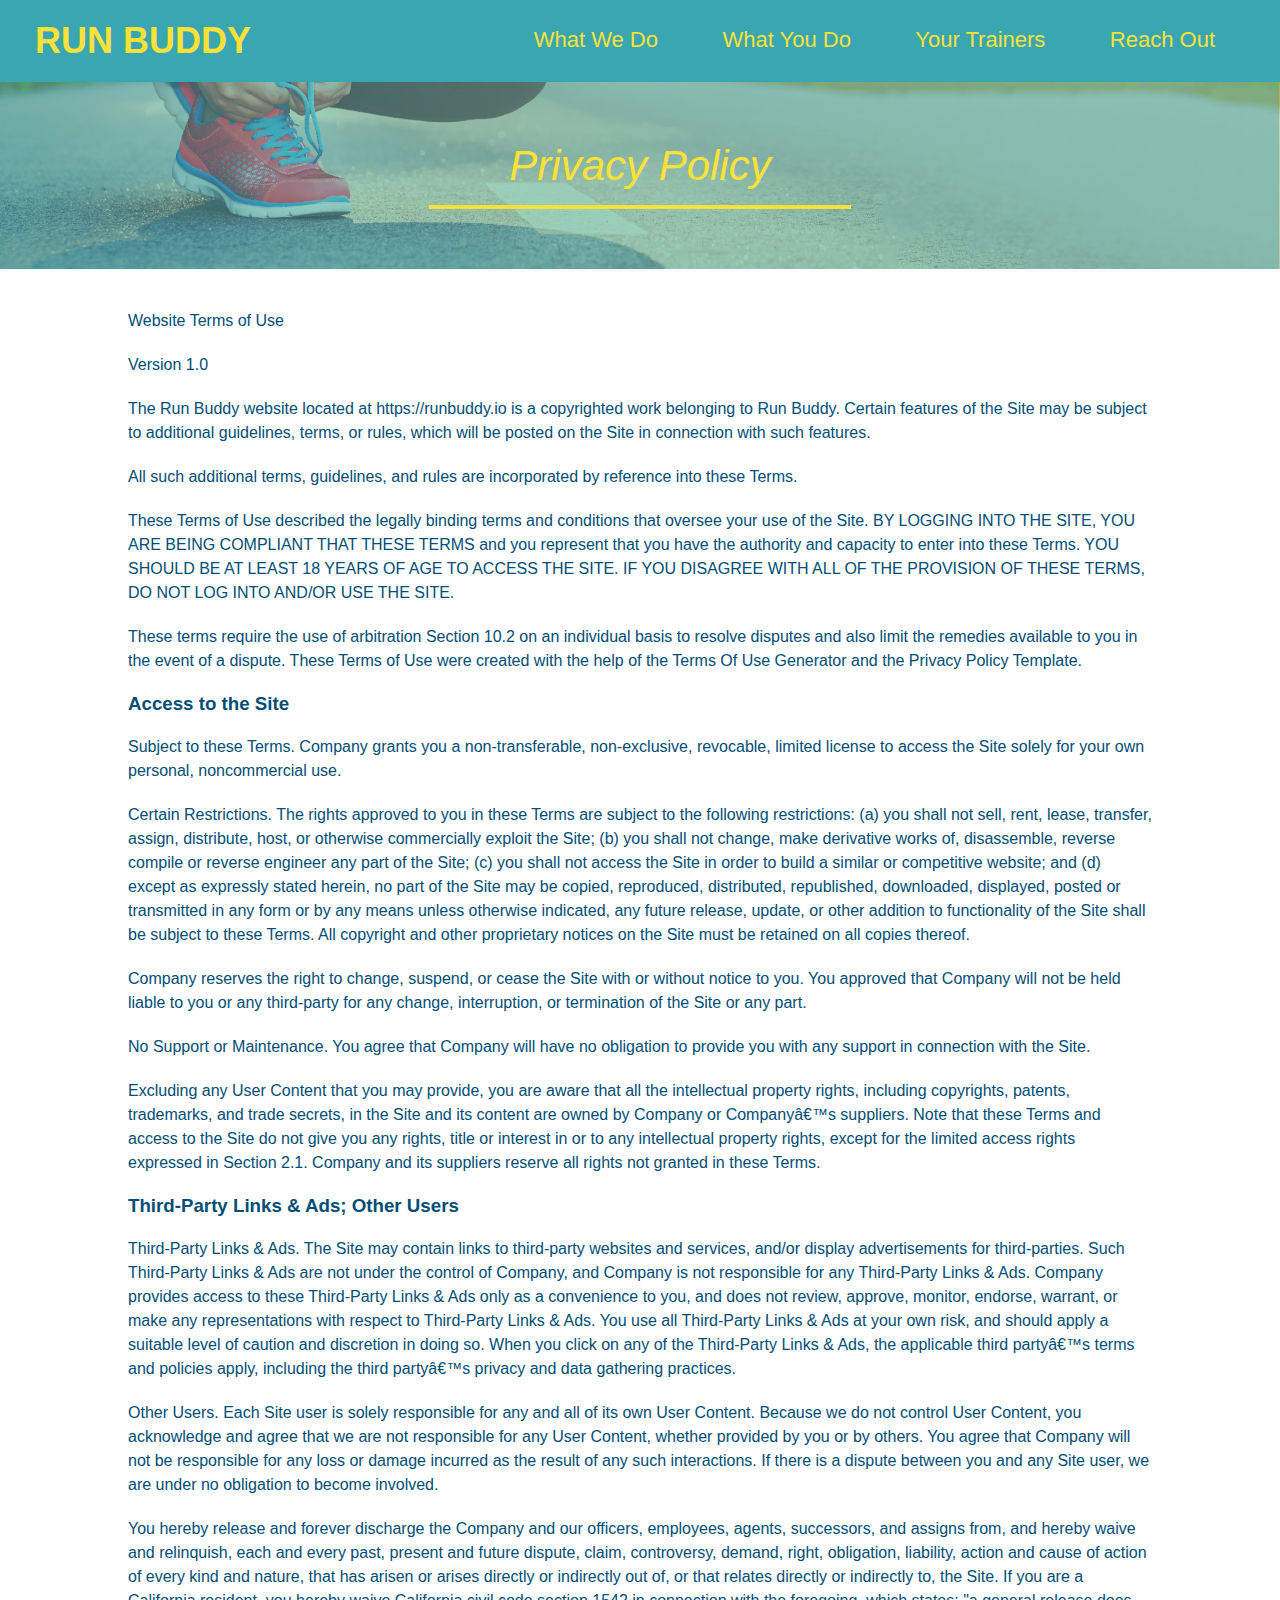
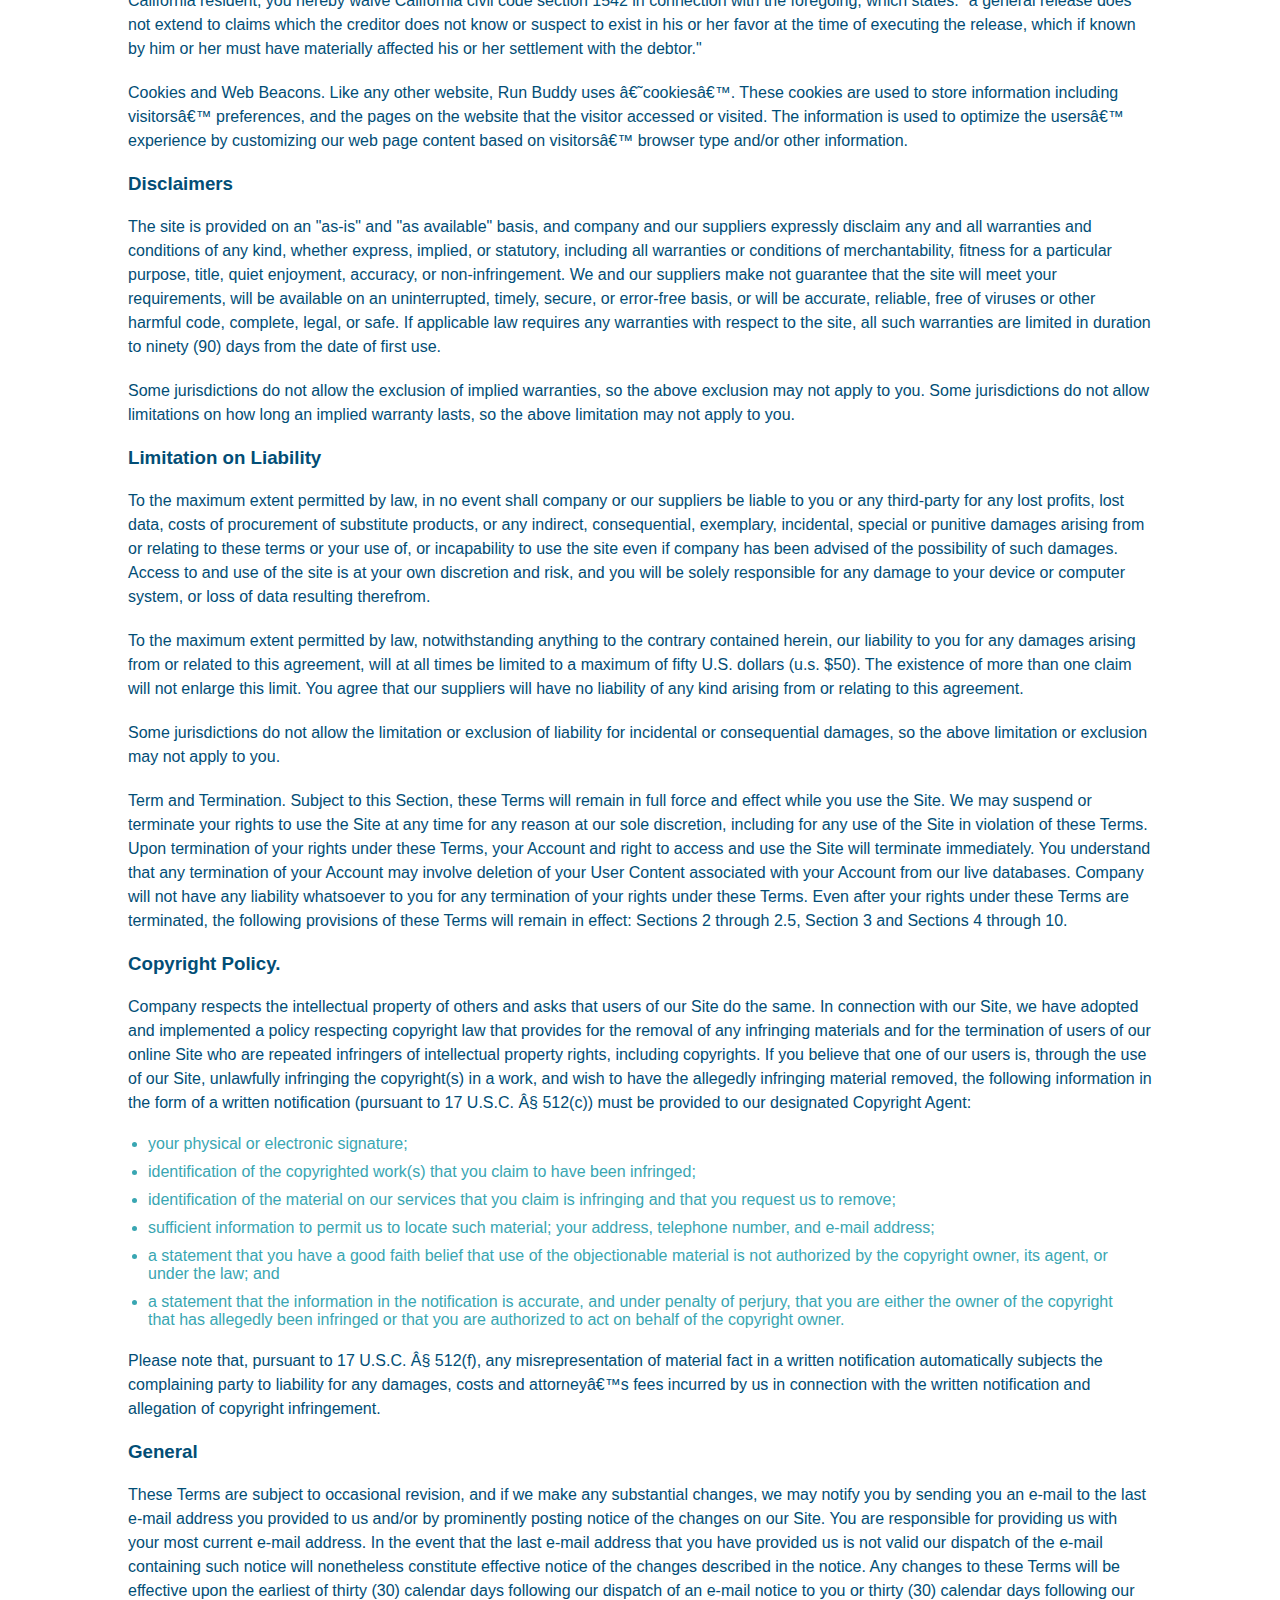
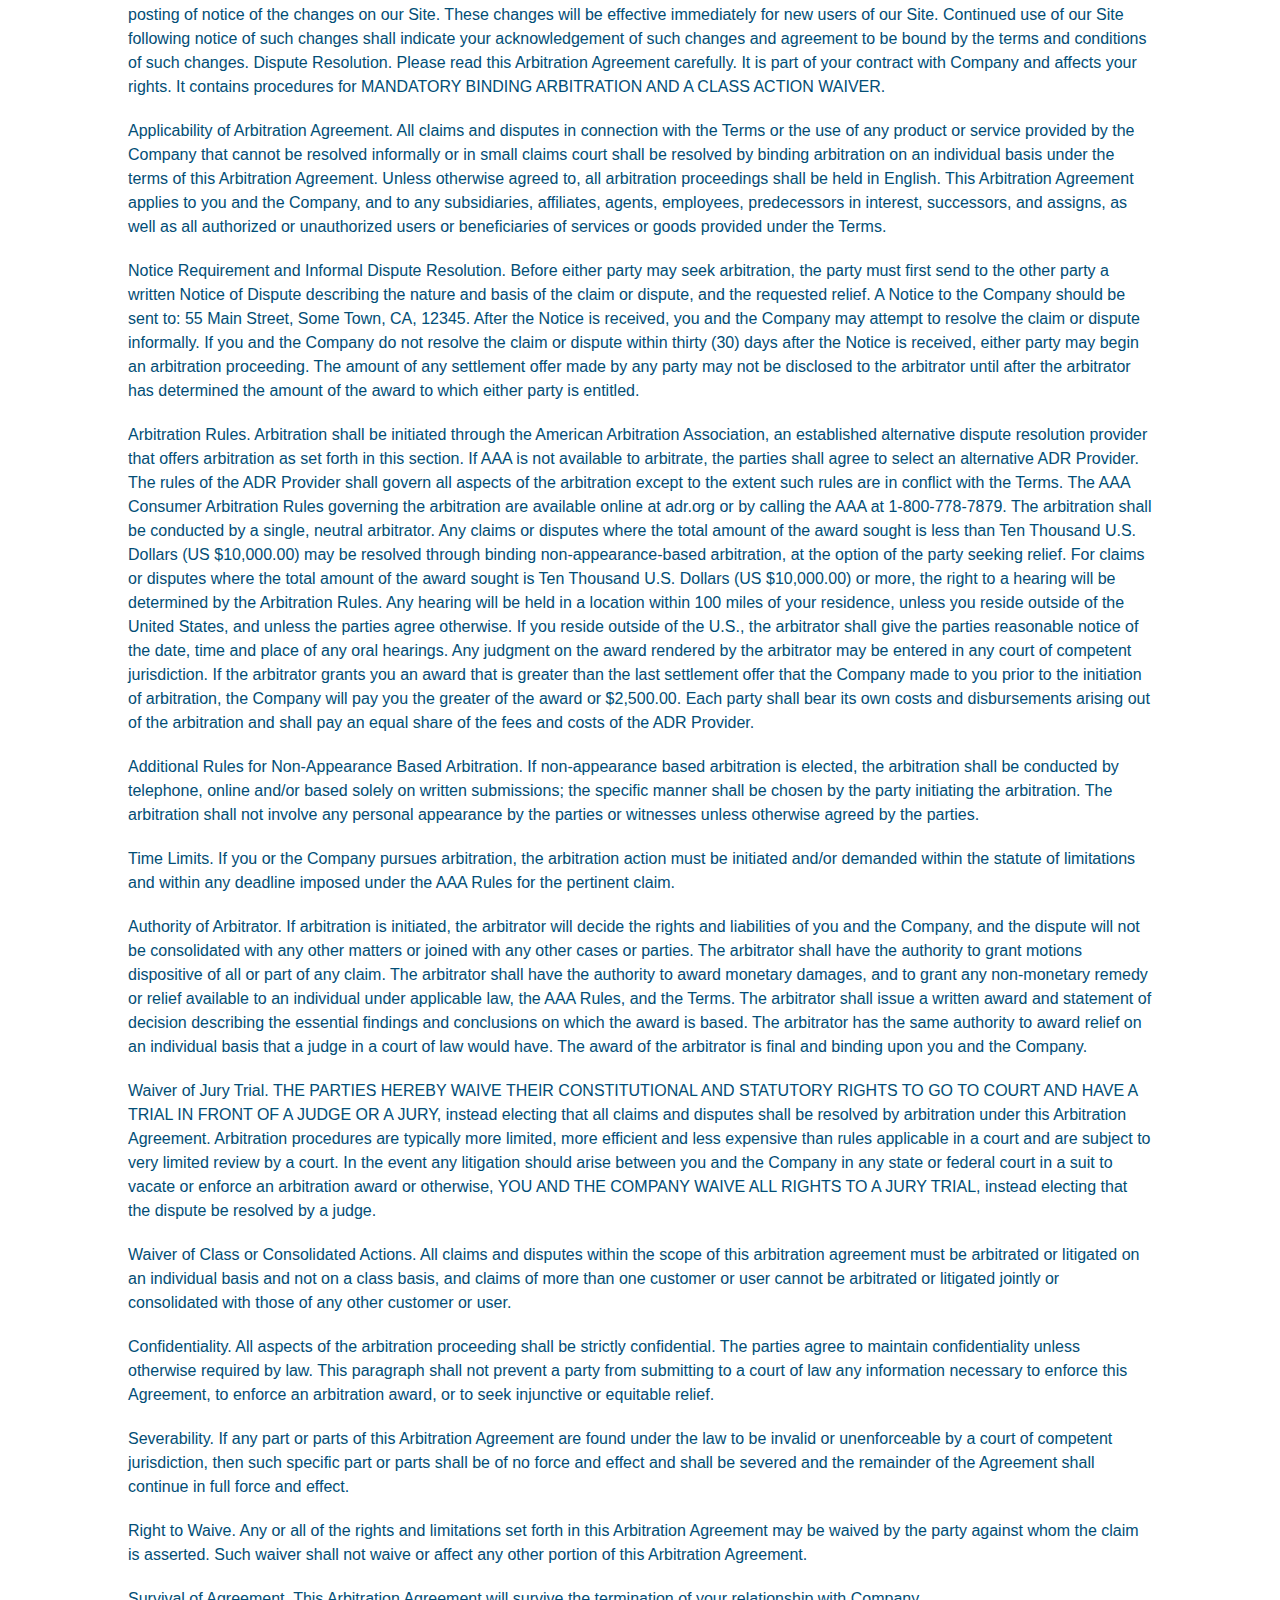
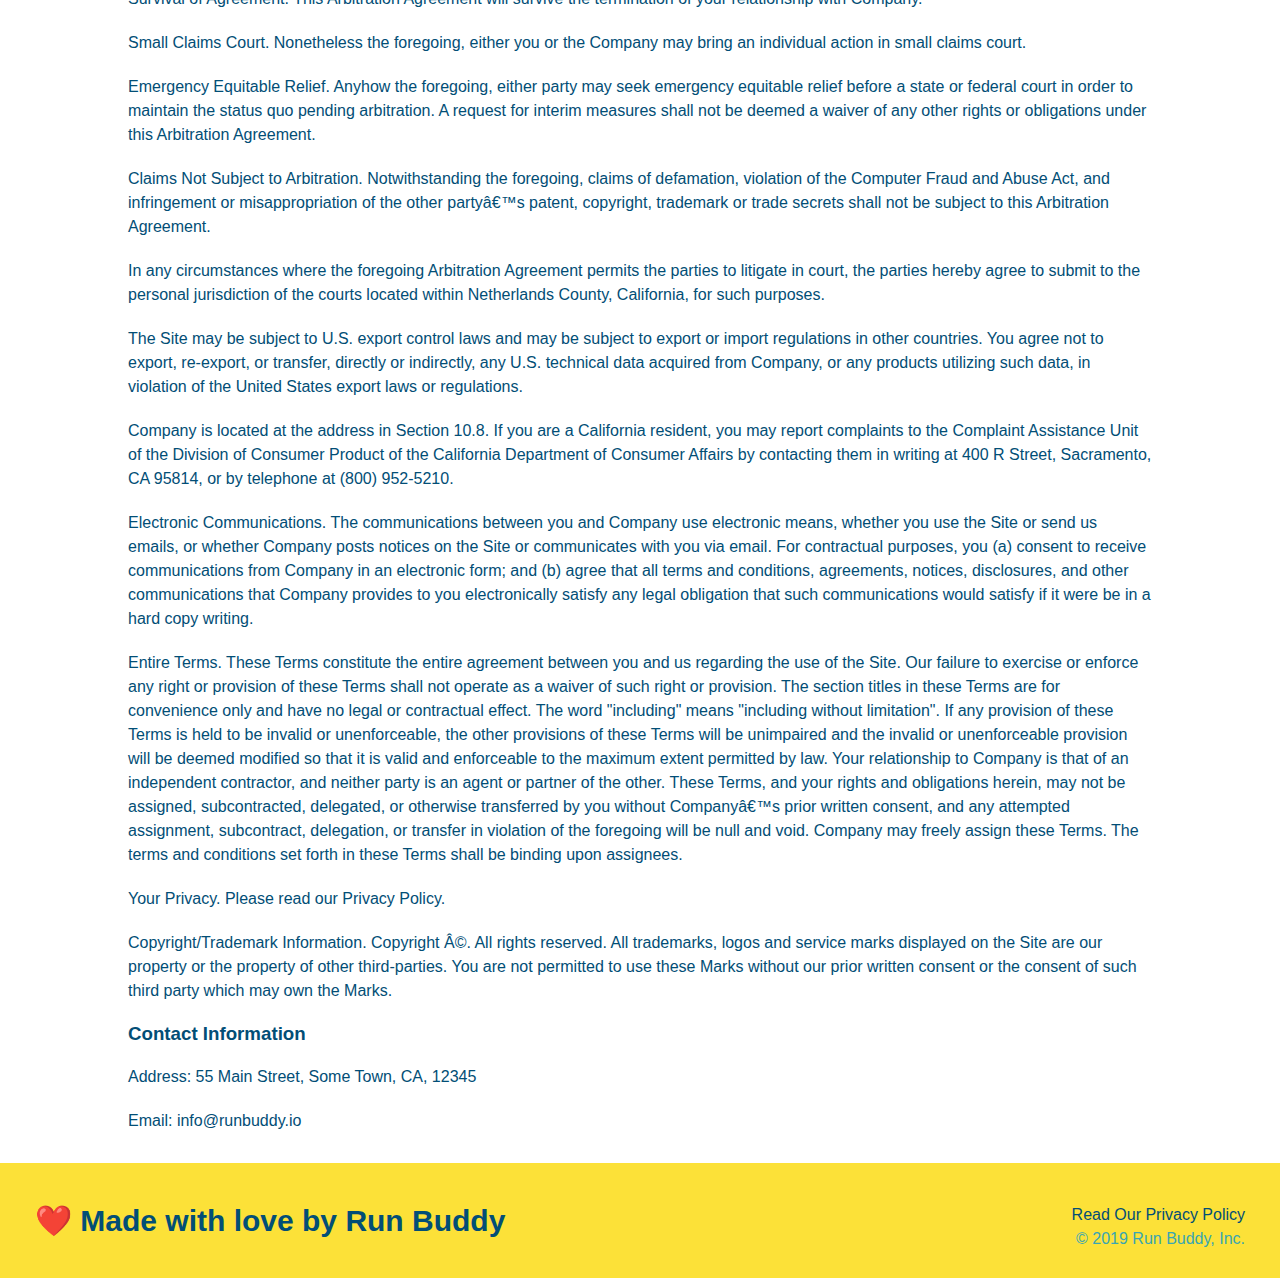
==== privacy-policy.html @ bf694ef9 "privacy polcy and second style sheet" ====
<!DOCTYPE html>
<html lang="en">
    <head>
        <meta charset="UTF-8">
        <title>Privacy Policy - Run Buddy</title>
        <link rel="stylesheet" href="./assets/css/style.css" />
        <link rel="stylesheet" href="./assets/css/secondary-styles.css" />
    </head>

    <header>
        <h1>
            <a href="index.html">RUN BUDDY</a>
        </h1>
        <nav>
            <!-- unordered list element -->
            <ul>
                <!-- list item element-->
                <li>
                    <!-- Anchor element -->
                    <a href="./index.html#what-we-do">What We Do</a>
                </li>
                <li>
                    <a href="./index.html#what-you-do">What You Do</a>
                </li>
                <li>
                    <a href="./index.html#your-trainers">Your Trainers</a>
                </li>
                <li>
                    <a href="./index.html#reach-out">Reach Out</a>
                </li>
            </ul>
        </nav>
    </header>
    
    <section class="hero">
        <h2 class="page-title">
            Privacy Policy
        </h2>
    </section>
    <article class="secondary-content">
        <p>
            Website Terms of Use
          </p>
    
          <p>
            Version 1.0
          </p>
    
          <p>
            The Run Buddy website located at https://runbuddy.io is a copyrighted work belonging to Run Buddy. Certain
            features of the Site may be subject to additional guidelines, terms, or rules, which will be posted on the Site
            in connection with such features.
          </p>
    
          <p>
            All such additional terms, guidelines, and rules are incorporated by reference into these Terms.
          </p>
    
          <p>
            These Terms of Use described the legally binding terms and conditions that oversee your use of the Site. BY
            LOGGING INTO THE SITE, YOU ARE BEING COMPLIANT THAT THESE TERMS and you represent that you have the authority
            and capacity to enter into these Terms. YOU SHOULD BE AT LEAST 18 YEARS OF AGE TO ACCESS THE SITE. IF YOU
            DISAGREE WITH ALL OF THE PROVISION OF THESE TERMS, DO NOT LOG INTO AND/OR USE THE SITE.
          </p>
    
          <p>
            These terms require the use of arbitration Section 10.2 on an individual basis to resolve disputes and also
            limit the remedies available to you in the event of a dispute. These Terms of Use were created with the help of
            the Terms Of Use Generator and the Privacy Policy Template.
          </p>
    
          <h3>
            Access to the Site
          </h3>
    
          <p>
            Subject to these Terms. Company grants you a non-transferable, non-exclusive, revocable, limited license to
            access the Site solely for your own personal, noncommercial use.
          </p>
    
          <p>
            Certain Restrictions. The rights approved to you in these Terms are subject to the following restrictions: (a)
            you shall not sell, rent, lease, transfer, assign, distribute, host, or otherwise commercially exploit the Site;
            (b) you shall not change, make derivative works of, disassemble, reverse compile or reverse engineer any part of
            the Site; (c) you shall not access the Site in order to build a similar or competitive website; and (d) except
            as expressly stated herein, no part of the Site may be copied, reproduced, distributed, republished, downloaded,
            displayed, posted or transmitted in any form or by any means unless otherwise indicated, any future release,
            update, or other addition to functionality of the Site shall be subject to these Terms. All copyright and other
            proprietary notices on the Site must be retained on all copies thereof.
          </p>
    
          <p>
            Company reserves the right to change, suspend, or cease the Site with or without notice to you. You approved
            that Company will not be held liable to you or any third-party for any change, interruption, or termination of
            the Site or any part.
          </p>
    
          <p>
            No Support or Maintenance. You agree that Company will have no obligation to provide you with any support in
            connection with the Site.
          </p>
    
          <p>
            Excluding any User Content that you may provide, you are aware that all the intellectual property rights,
            including copyrights, patents, trademarks, and trade secrets, in the Site and its content are owned by Company
            or Companyâ€™s suppliers. Note that these Terms and access to the Site do not give you any rights, title or
            interest in or to any intellectual property rights, except for the limited access rights expressed in Section
            2.1. Company and its suppliers reserve all rights not granted in these Terms.
          </p>
    
          <h3>
            Third-Party Links & Ads; Other Users
          </h3>
    
          <p>
            Third-Party Links & Ads. The Site may contain links to third-party websites and services, and/or display
            advertisements for third-parties. Such Third-Party Links & Ads are not under the control of Company, and Company
            is not responsible for any Third-Party Links & Ads. Company provides access to these Third-Party Links & Ads
            only as a convenience to you, and does not review, approve, monitor, endorse, warrant, or make any
            representations with respect to Third-Party Links & Ads. You use all Third-Party Links & Ads at your own risk,
            and should apply a suitable level of caution and discretion in doing so. When you click on any of the
            Third-Party Links & Ads, the applicable third partyâ€™s terms and policies apply, including the third partyâ€™s
            privacy and data gathering practices.
          </p>
    
          <p>
            Other Users. Each Site user is solely responsible for any and all of its own User Content. Because we do not
            control User Content, you acknowledge and agree that we are not responsible for any User Content, whether
            provided by you or by others. You agree that Company will not be responsible for any loss or damage incurred as
            the result of any such interactions. If there is a dispute between you and any Site user, we are under no
            obligation to become involved.
          </p>
    
          <p>
            You hereby release and forever discharge the Company and our officers, employees, agents, successors, and
            assigns from, and hereby waive and relinquish, each and every past, present and future dispute, claim,
            controversy, demand, right, obligation, liability, action and cause of action of every kind and nature, that has
            arisen or arises directly or indirectly out of, or that relates directly or indirectly to, the Site. If you are
            a California resident, you hereby waive California civil code section 1542 in connection with the foregoing,
            which states: "a general release does not extend to claims which the creditor does not know or suspect to exist
            in his or her favor at the time of executing the release, which if known by him or her must have materially
            affected his or her settlement with the debtor."
          </p>
    
          <p>
            Cookies and Web Beacons. Like any other website, Run Buddy uses â€˜cookiesâ€™. These cookies are used to store
            information including visitorsâ€™ preferences, and the pages on the website that the visitor accessed or visited.
            The information is used to optimize the usersâ€™ experience by customizing our web page content based on visitorsâ€™
            browser type and/or other information.
          </p>
    
          <h3>
            Disclaimers
          </h3>
    
          <p>
            The site is provided on an "as-is" and "as available" basis, and company and our suppliers expressly disclaim
            any and all warranties and conditions of any kind, whether express, implied, or statutory, including all
            warranties or conditions of merchantability, fitness for a particular purpose, title, quiet enjoyment, accuracy,
            or non-infringement. We and our suppliers make not guarantee that the site will meet your requirements, will be
            available on an uninterrupted, timely, secure, or error-free basis, or will be accurate, reliable, free of
            viruses or other harmful code, complete, legal, or safe. If applicable law requires any warranties with respect
            to the site, all such warranties are limited in duration to ninety (90) days from the date of first use.
          </p>
    
          <p>
            Some jurisdictions do not allow the exclusion of implied warranties, so the above exclusion may not apply to
            you. Some jurisdictions do not allow limitations on how long an implied warranty lasts, so the above limitation
            may not apply to you.
          </p>
    
          <h3>
            Limitation on Liability
          </h3>
    
          <p>
            To the maximum extent permitted by law, in no event shall company or our suppliers be liable to you or any
            third-party for any lost profits, lost data, costs of procurement of substitute products, or any indirect,
            consequential, exemplary, incidental, special or punitive damages arising from or relating to these terms or
            your use of, or incapability to use the site even if company has been advised of the possibility of such
            damages. Access to and use of the site is at your own discretion and risk, and you will be solely responsible
            for any damage to your device or computer system, or loss of data resulting therefrom.
          </p>
    
          <p>
            To the maximum extent permitted by law, notwithstanding anything to the contrary contained herein, our liability
            to you for any damages arising from or related to this agreement, will at all times be limited to a maximum of
            fifty U.S. dollars (u.s. $50). The existence of more than one claim will not enlarge this limit. You agree that
            our suppliers will have no liability of any kind arising from or relating to this agreement.
          </p>
    
          <p>
            Some jurisdictions do not allow the limitation or exclusion of liability for incidental or consequential
            damages, so the above limitation or exclusion may not apply to you.
          </p>
    
          <p>
            Term and Termination. Subject to this Section, these Terms will remain in full force and effect while you use
            the Site. We may suspend or terminate your rights to use the Site at any time for any reason at our sole
            discretion, including for any use of the Site in violation of these Terms. Upon termination of your rights under
            these Terms, your Account and right to access and use the Site will terminate immediately. You understand that
            any termination of your Account may involve deletion of your User Content associated with your Account from our
            live databases. Company will not have any liability whatsoever to you for any termination of your rights under
            these Terms. Even after your rights under these Terms are terminated, the following provisions of these Terms
            will remain in effect: Sections 2 through 2.5, Section 3 and Sections 4 through 10.
          </p>
    
          <h3>
            Copyright Policy.
          </h3>
    
          <p>
            Company respects the intellectual property of others and asks that users of our Site do the same. In connection
            with our Site, we have adopted and implemented a policy respecting copyright law that provides for the removal
            of any infringing materials and for the termination of users of our online Site who are repeated infringers of
            intellectual property rights, including copyrights. If you believe that one of our users is, through the use of
            our Site, unlawfully infringing the copyright(s) in a work, and wish to have the allegedly infringing material
            removed, the following information in the form of a written notification (pursuant to 17 U.S.C. Â§ 512(c)) must
            be provided to our designated Copyright Agent:
          </p>
    
          <ul>
            <li>
              your physical or electronic signature;
            </li>
            <li>
              identification of the copyrighted work(s) that you claim to have been infringed;
            </li>
            <li>
              identification of the material on our services that you claim is infringing and that you request us to remove;
            </li>
            <li>
              sufficient information to permit us to locate such material; your address, telephone number, and e-mail
              address;
            </li>
            <li>
              a statement that you have a good faith belief that use of the objectionable material is not authorized by the
              copyright owner, its agent, or under the law; and
            </li>
            <li>
              a statement that the information in the notification is accurate, and under penalty of perjury, that you are
              either the owner of the copyright that has allegedly been infringed or that you are authorized to act on
              behalf of the copyright owner.
            </li>
          </ul>
    
          <p>
            Please note that, pursuant to 17 U.S.C. Â§ 512(f), any misrepresentation of material fact in a written
            notification automatically subjects the complaining party to liability for any damages, costs and attorneyâ€™s
            fees incurred by us in connection with the written notification and allegation of copyright infringement.
          </p>
    
          <h3>
            General
          </h3>
    
          <p>
            These Terms are subject to occasional revision, and if we make any substantial changes, we may notify you by
            sending you an e-mail to the last e-mail address you provided to us and/or by prominently posting notice of the
            changes on our Site. You are responsible for providing us with your most current e-mail address. In the event
            that the last e-mail address that you have provided us is not valid our dispatch of the e-mail containing such
            notice will nonetheless constitute effective notice of the changes described in the notice. Any changes to these
            Terms will be effective upon the earliest of thirty (30) calendar days following our dispatch of an e-mail
            notice to you or thirty (30) calendar days following our posting of notice of the changes on our Site. These
            changes will be effective immediately for new users of our Site. Continued use of our Site following notice of
            such changes shall indicate your acknowledgement of such changes and agreement to be bound by the terms and
            conditions of such changes. Dispute Resolution. Please read this Arbitration Agreement carefully. It is part of
            your contract with Company and affects your rights. It contains procedures for MANDATORY BINDING ARBITRATION AND
            A CLASS ACTION WAIVER.
          </p>
    
          <p>
            Applicability of Arbitration Agreement. All claims and disputes in connection with the Terms or the use of any
            product or service provided by the Company that cannot be resolved informally or in small claims court shall be
            resolved by binding arbitration on an individual basis under the terms of this Arbitration Agreement. Unless
            otherwise agreed to, all arbitration proceedings shall be held in English. This Arbitration Agreement applies to
            you and the Company, and to any subsidiaries, affiliates, agents, employees, predecessors in interest,
            successors, and assigns, as well as all authorized or unauthorized users or beneficiaries of services or goods
            provided under the Terms.
          </p>
    
          <p>
            Notice Requirement and Informal Dispute Resolution. Before either party may seek arbitration, the party must
            first send to the other party a written Notice of Dispute describing the nature and basis of the claim or
            dispute, and the requested relief. A Notice to the Company should be sent to: 55 Main Street, Some Town, CA,
            12345. After the Notice is received, you and the Company may attempt to resolve the claim or dispute informally.
            If you and the Company do not resolve the claim or dispute within thirty (30) days after the Notice is received,
            either party may begin an arbitration proceeding. The amount of any settlement offer made by any party may not
            be disclosed to the arbitrator until after the arbitrator has determined the amount of the award to which either
            party is entitled.
          </p>
    
          <p>
            Arbitration Rules. Arbitration shall be initiated through the American Arbitration Association, an established
            alternative dispute resolution provider that offers arbitration as set forth in this section. If AAA is not
            available to arbitrate, the parties shall agree to select an alternative ADR Provider. The rules of the ADR
            Provider shall govern all aspects of the arbitration except to the extent such rules are in conflict with the
            Terms. The AAA Consumer Arbitration Rules governing the arbitration are available online at adr.org or by
            calling the AAA at 1-800-778-7879. The arbitration shall be conducted by a single, neutral arbitrator. Any
            claims or disputes where the total amount of the award sought is less than Ten Thousand U.S. Dollars (US
            $10,000.00) may be resolved through binding non-appearance-based arbitration, at the option of the party seeking
            relief. For claims or disputes where the total amount of the award sought is Ten Thousand U.S. Dollars (US
            $10,000.00) or more, the right to a hearing will be determined by the Arbitration Rules. Any hearing will be
            held in a location within 100 miles of your residence, unless you reside outside of the United States, and
            unless the parties agree otherwise. If you reside outside of the U.S., the arbitrator shall give the parties
            reasonable notice of the date, time and place of any oral hearings. Any judgment on the award rendered by the
            arbitrator may be entered in any court of competent jurisdiction. If the arbitrator grants you an award that is
            greater than the last settlement offer that the Company made to you prior to the initiation of arbitration, the
            Company will pay you the greater of the award or $2,500.00. Each party shall bear its own costs and
            disbursements arising out of the arbitration and shall pay an equal share of the fees and costs of the ADR
            Provider.
          </p>
    
          <p>
            Additional Rules for Non-Appearance Based Arbitration. If non-appearance based arbitration is elected, the
            arbitration shall be conducted by telephone, online and/or based solely on written submissions; the specific
            manner shall be chosen by the party initiating the arbitration. The arbitration shall not involve any personal
            appearance by the parties or witnesses unless otherwise agreed by the parties.
          </p>
    
          <p>
            Time Limits. If you or the Company pursues arbitration, the arbitration action must be initiated and/or demanded
            within the statute of limitations and within any deadline imposed under the AAA Rules for the pertinent claim.
          </p>
    
          <p>
            Authority of Arbitrator. If arbitration is initiated, the arbitrator will decide the rights and liabilities of
            you and the Company, and the dispute will not be consolidated with any other matters or joined with any other
            cases or parties. The arbitrator shall have the authority to grant motions dispositive of all or part of any
            claim. The arbitrator shall have the authority to award monetary damages, and to grant any non-monetary remedy
            or relief available to an individual under applicable law, the AAA Rules, and the Terms. The arbitrator shall
            issue a written award and statement of decision describing the essential findings and conclusions on which the
            award is based. The arbitrator has the same authority to award relief on an individual basis that a judge in a
            court of law would have. The award of the arbitrator is final and binding upon you and the Company.
          </p>
    
          <p>
            Waiver of Jury Trial. THE PARTIES HEREBY WAIVE THEIR CONSTITUTIONAL AND STATUTORY RIGHTS TO GO TO COURT AND HAVE
            A TRIAL IN FRONT OF A JUDGE OR A JURY, instead electing that all claims and disputes shall be resolved by
            arbitration under this Arbitration Agreement. Arbitration procedures are typically more limited, more efficient
            and less expensive than rules applicable in a court and are subject to very limited review by a court. In the
            event any litigation should arise between you and the Company in any state or federal court in a suit to vacate
            or enforce an arbitration award or otherwise, YOU AND THE COMPANY WAIVE ALL RIGHTS TO A JURY TRIAL, instead
            electing that the dispute be resolved by a judge.
          </p>
    
          <p>
            Waiver of Class or Consolidated Actions. All claims and disputes within the scope of this arbitration agreement
            must be arbitrated or litigated on an individual basis and not on a class basis, and claims of more than one
            customer or user cannot be arbitrated or litigated jointly or consolidated with those of any other customer or
            user.
          </p>
    
          <p>
            Confidentiality. All aspects of the arbitration proceeding shall be strictly confidential. The parties agree to
            maintain confidentiality unless otherwise required by law. This paragraph shall not prevent a party from
            submitting to a court of law any information necessary to enforce this Agreement, to enforce an arbitration
            award, or to seek injunctive or equitable relief.
          </p>
    
          <p>
            Severability. If any part or parts of this Arbitration Agreement are found under the law to be invalid or
            unenforceable by a court of competent jurisdiction, then such specific part or parts shall be of no force and
            effect and shall be severed and the remainder of the Agreement shall continue in full force and effect.
          </p>
    
          <p>
            Right to Waive. Any or all of the rights and limitations set forth in this Arbitration Agreement may be waived
            by the party against whom the claim is asserted. Such waiver shall not waive or affect any other portion of this
            Arbitration Agreement.
          </p>
    
          <p>
            Survival of Agreement. This Arbitration Agreement will survive the termination of your relationship with
            Company.
          </p>
    
          <p>
            Small Claims Court. Nonetheless the foregoing, either you or the Company may bring an individual action in small
            claims court.
          </p>
    
          <p>
            Emergency Equitable Relief. Anyhow the foregoing, either party may seek emergency equitable relief before a
            state or federal court in order to maintain the status quo pending arbitration. A request for interim measures
            shall not be deemed a waiver of any other rights or obligations under this Arbitration Agreement.
          </p>
    
          <p>
            Claims Not Subject to Arbitration. Notwithstanding the foregoing, claims of defamation, violation of the
            Computer Fraud and Abuse Act, and infringement or misappropriation of the other partyâ€™s patent, copyright,
            trademark or trade secrets shall not be subject to this Arbitration Agreement.
          </p>
    
          <p>
            In any circumstances where the foregoing Arbitration Agreement permits the parties to litigate in court, the
            parties hereby agree to submit to the personal jurisdiction of the courts located within Netherlands County,
            California, for such purposes.
          </p>
    
          <p>
            The Site may be subject to U.S. export control laws and may be subject to export or import regulations in other
            countries. You agree not to export, re-export, or transfer, directly or indirectly, any U.S. technical data
            acquired from Company, or any products utilizing such data, in violation of the United States export laws or
            regulations.
          </p>
    
          <p>
            Company is located at the address in Section 10.8. If you are a California resident, you may report complaints
            to the Complaint Assistance Unit of the Division of Consumer Product of the California Department of Consumer
            Affairs by contacting them in writing at 400 R Street, Sacramento, CA 95814, or by telephone at (800) 952-5210.
          </p>
    
          <p>
            Electronic Communications. The communications between you and Company use electronic means, whether you use the
            Site or send us emails, or whether Company posts notices on the Site or communicates with you via email. For
            contractual purposes, you (a) consent to receive communications from Company in an electronic form; and (b)
            agree that all terms and conditions, agreements, notices, disclosures, and other communications that Company
            provides to you electronically satisfy any legal obligation that such communications would satisfy if it were be
            in a hard copy writing.
          </p>
    
          <p>
            Entire Terms. These Terms constitute the entire agreement between you and us regarding the use of the Site. Our
            failure to exercise or enforce any right or provision of these Terms shall not operate as a waiver of such right
            or provision. The section titles in these Terms are for convenience only and have no legal or contractual
            effect. The word "including" means "including without limitation". If any provision of these Terms is held to be
            invalid or unenforceable, the other provisions of these Terms will be unimpaired and the invalid or
            unenforceable provision will be deemed modified so that it is valid and enforceable to the maximum extent
            permitted by law. Your relationship to Company is that of an independent contractor, and neither party is an
            agent or partner of the other. These Terms, and your rights and obligations herein, may not be assigned,
            subcontracted, delegated, or otherwise transferred by you without Companyâ€™s prior written consent, and any
            attempted assignment, subcontract, delegation, or transfer in violation of the foregoing will be null and void.
            Company may freely assign these Terms. The terms and conditions set forth in these Terms shall be binding upon
            assignees.
          </p>
    
          <p>
            Your Privacy. Please read our Privacy Policy.
          </p>
    
          <p>
            Copyright/Trademark Information. Copyright Â©. All rights reserved. All trademarks, logos and service marks
            displayed on the Site are our property or the property of other third-parties. You are not permitted to use
            these Marks without our prior written consent or the consent of such third party which may own the Marks.
          </p>
    
          <h3>
            Contact Information
          </h3>
    
          <p>
            Address: 55 Main Street, Some Town, CA, 12345
          </p>
    
          <p>
            Email: info@runbuddy.io
          </p>
    
    </article>

    <footer>
        <h2>❤️ Made with love by Run Buddy</h2>
        <div>
            <a>Read Our Privacy Policy</a><br />
            &copy; 2019 Run Buddy, Inc.
        </div>
    </footer>
    <body>
    
    </body>
</html>
---- assets/css/style.css ----
* {
    margin: 0;
    padding: 0;
    box-sizing: border-box;
}

body {
    /* more on this crazy alphanumerical value in a minute! */
    color: #39a6b2;
    font-family: Helvetica, Arial, Helvetica, sans-serif;
}
/* apply styles to the <header> */
header {
    padding: 20px 35px;
    background-color: #39a6b2;
}
header h1 {
    font-weight: bold;
    font-size: 36px;
    color: #fce138;
    margin: 0;
    display: inline;
}

header a {
    text-decoration: none;
    color: #fce138;
}
header nav {
    float: right;
    margin: 7px 0;
}
header nav ul li {
    display: inline;
}
header nav ul li a {
    margin: 0 30px;
    font-weight: lighter;
    font-size: 22px;
}
footer {
    background: #fce138;
    width: 100%;
    padding: 40px 35px;
}
footer h2 {
    display: inline;
    color: #024e76;
    font-size: 30px;
    margin: 0;
}
footer div {
    float: right;
    line-height: 1.5;
    text-align: right;
}
footer a {
    color: #024e76;
}

section {
    padding: 60px;
}
/* Hero Style Start */
.hero {
    background-image: url("../images/hero-bg.jpg");
    height: 600px;
    background-size: cover;
    background-position: center;
    position: relative;
}

.hero-form {
    background-color: #fce138;
    padding: 20px;
    width: 500px;
    color: #024e76;
    border-style: solid;
    border-width: 3px;
    border-color: #024e76;
    position: absolute;
    bottom: 120px;
    right: 140px;
}

.hero-form h3 {
    font-size: 24px;
    margin: 0;
}

.hero-form p {
    margin: 5px 0 15px 0;
}

.form-input {
    border: 1px solid #024e76;
    display: block;
    padding: 7px 15px;
    font-size: 16px;
    color: #024e76;
    width: 100%;
    margin-bottom: 15px;
}

.hero-form label {
    margin: 0 5px;
}

.hero-form button {
    padding: 5px 5px;
    background-color: navy;
    color: yellow;
    border: none;
    font-size: 16px;
}

/* Hero Style End */

.intro {
    text-align: center;
}


.intro p {
    line-height: 1.7;
    color: #39a6b2;
    width: 80%;
    font-size: 20px;
    margin: 0 auto;
}

.steps {
    text-align: center;
    background: #fce138;
}


.section-title {
    font-size: 55px;
    color: #024e76;
    margin-bottom: 35px;
    padding: 0 100px 20px 100px;
    display: inline-block;
    border-bottom: 3px solid;
}

.primary-border {
    border-color: #fce138;
}

.secondary-border {
    border-color: #39a6b2;
}

.steps div {
    margin-bottom: 80px;
}

.steps img {
    width: 15%;
    margin: 10px 0;
}

.steps h3 {
    color: #024e76;
    font-size: 46px;
    margin-top: 10px;
}

.steps p {
    color: #39a6b2;
    font-size: 23px;
}

.trainers {
    text-align: center;
}

.trainer {
    width:900px;
    margin: 0 auto 30px auto;
    background: #024e76;
    color: #fce138;
    overflow: auto;
}

.trainer img {
    width: 35%;
    float: left;
}

.trainer-bio {
    padding: 35px;
    float: left;
    width: 65%;
}

.text-left {
    text-align: left;
}

.text-right {
    text-align: right;
}

.trainer-bio h3 {
    font-size: 32px;
    margin-bottom: 8px;
}

.trainer-bio h4 {
    font-weight: lighter;
    font-size: 26px;
    margin-bottom: 25px;
}

.trainer-bio p {
    font-size: 17px;
    line-height: 1.3;
}

.contact {
    background-color: #024e76;
    text-align: center;
}

.contact h2 {
    color: #fce138;
}

.contact-info iframe {
    width: 400px;
    height: 400px;
}

.contact-info div {
    width: 410px;
    display: inline-block;
    vertical-align: top;
    text-align: left;
    margin: 30px 0 0 60px;
}

.contact-info h3 {
    color: #fce138;
    font-size: 32px;
}

.contact-info p, .contact-info address {
    margin: 20px 0;
    line-height: 1.5;
    color: white;
    font-size: 20px;
    font-style: normal;
}

.contact-info a {
    color: #fce138;
}
---- assets/css/secondary-styles.css ----
.hero {
    background-position: bottom;
    height: auto;
    text-align: center;
    margin-bottom: 40px;
}

.page-title {
    color: #fce138;
    display: inline-block;
    border-bottom: 4px solid;
    border-bottom-color: #fce138;
    padding: 0 80px 15px 80px;
    font-weight: normal;
    font-size: 42px;
    font-style: italic;
}

.secondary-content {
    width: 80%;
    margin: 0 auto 30px auto;
    color: #024e76;
}

.secondary-content h3 {
    font-style: 35px;
    margin: 20px 0 20px 0;
}

.secondary-content p {
    font-size: 16px;
    line-height: 1.5;
    margin: 20px 0 20px 0;
}

.secondary-content ul {
    margin: 15px 20px 15px 20px;
}

.secondary-content li {
    color: #39a6b2;
    margin: 10px 0 10px 0;
}
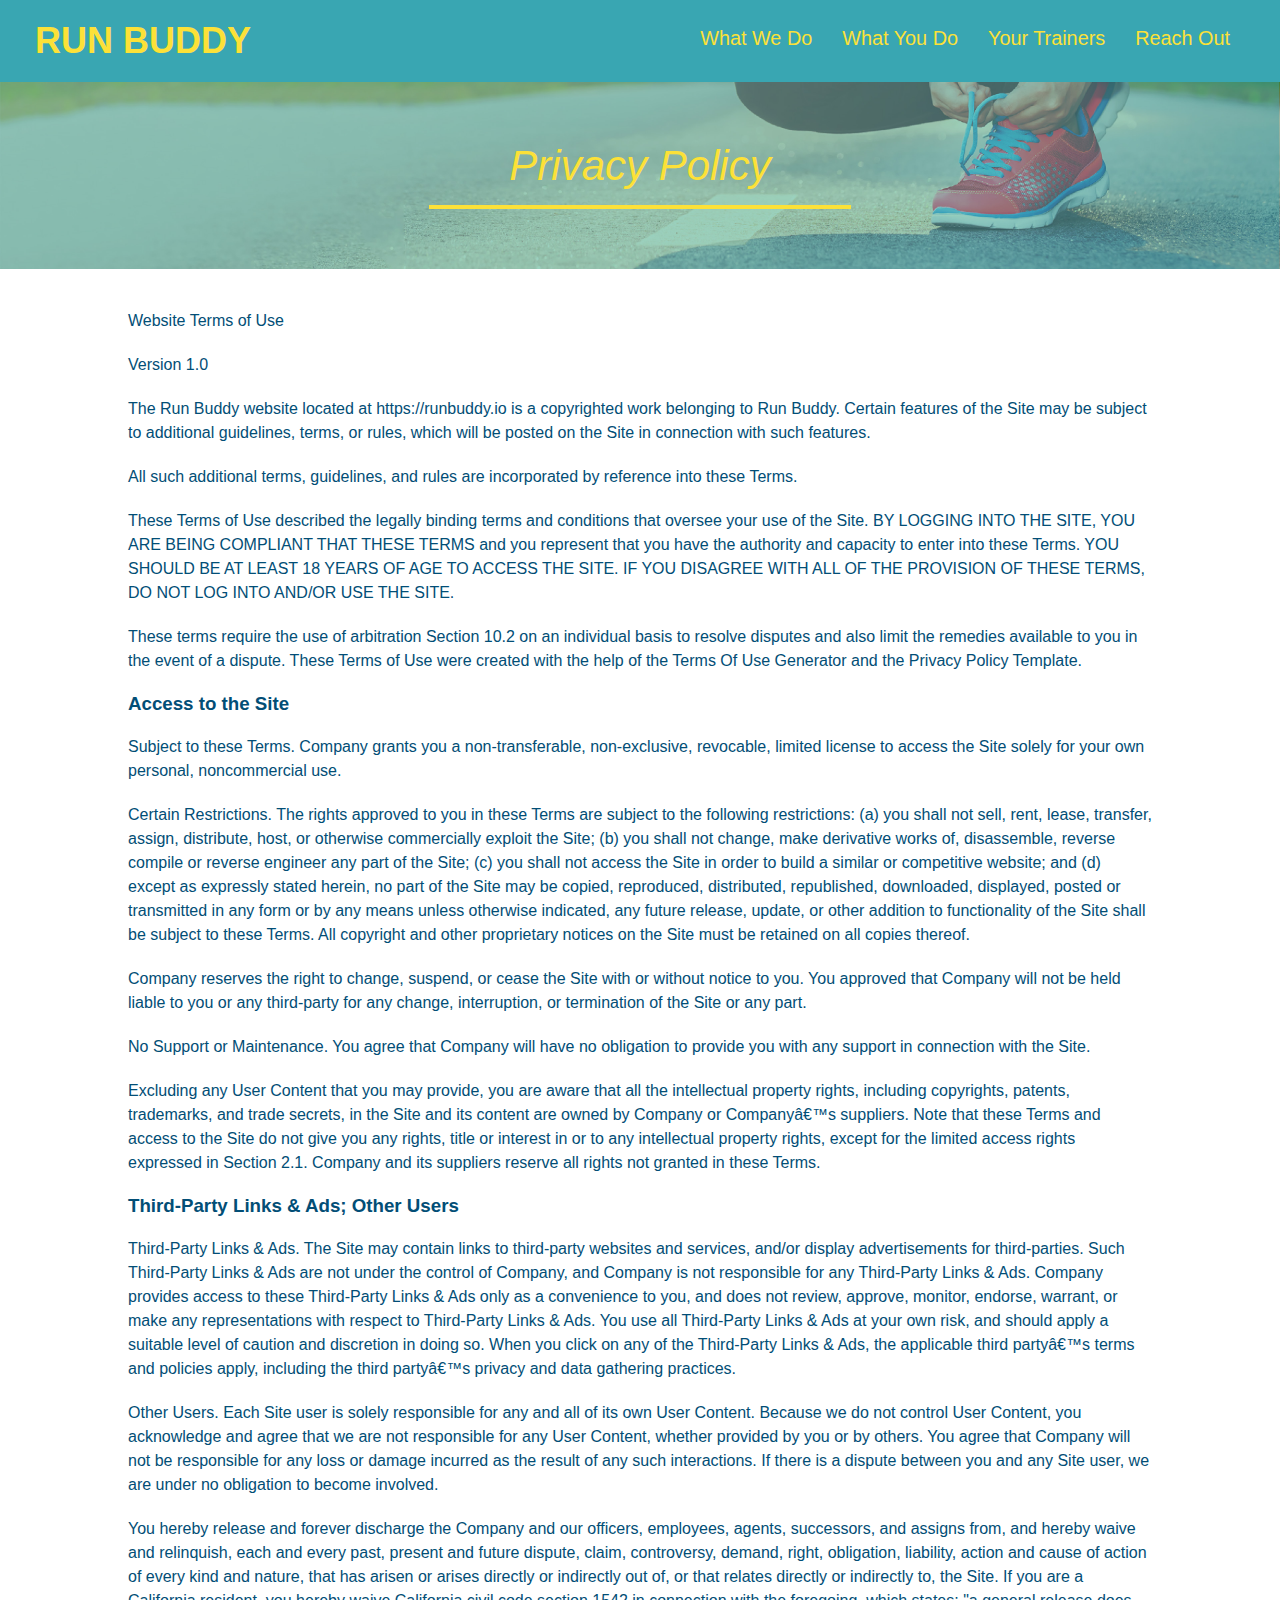
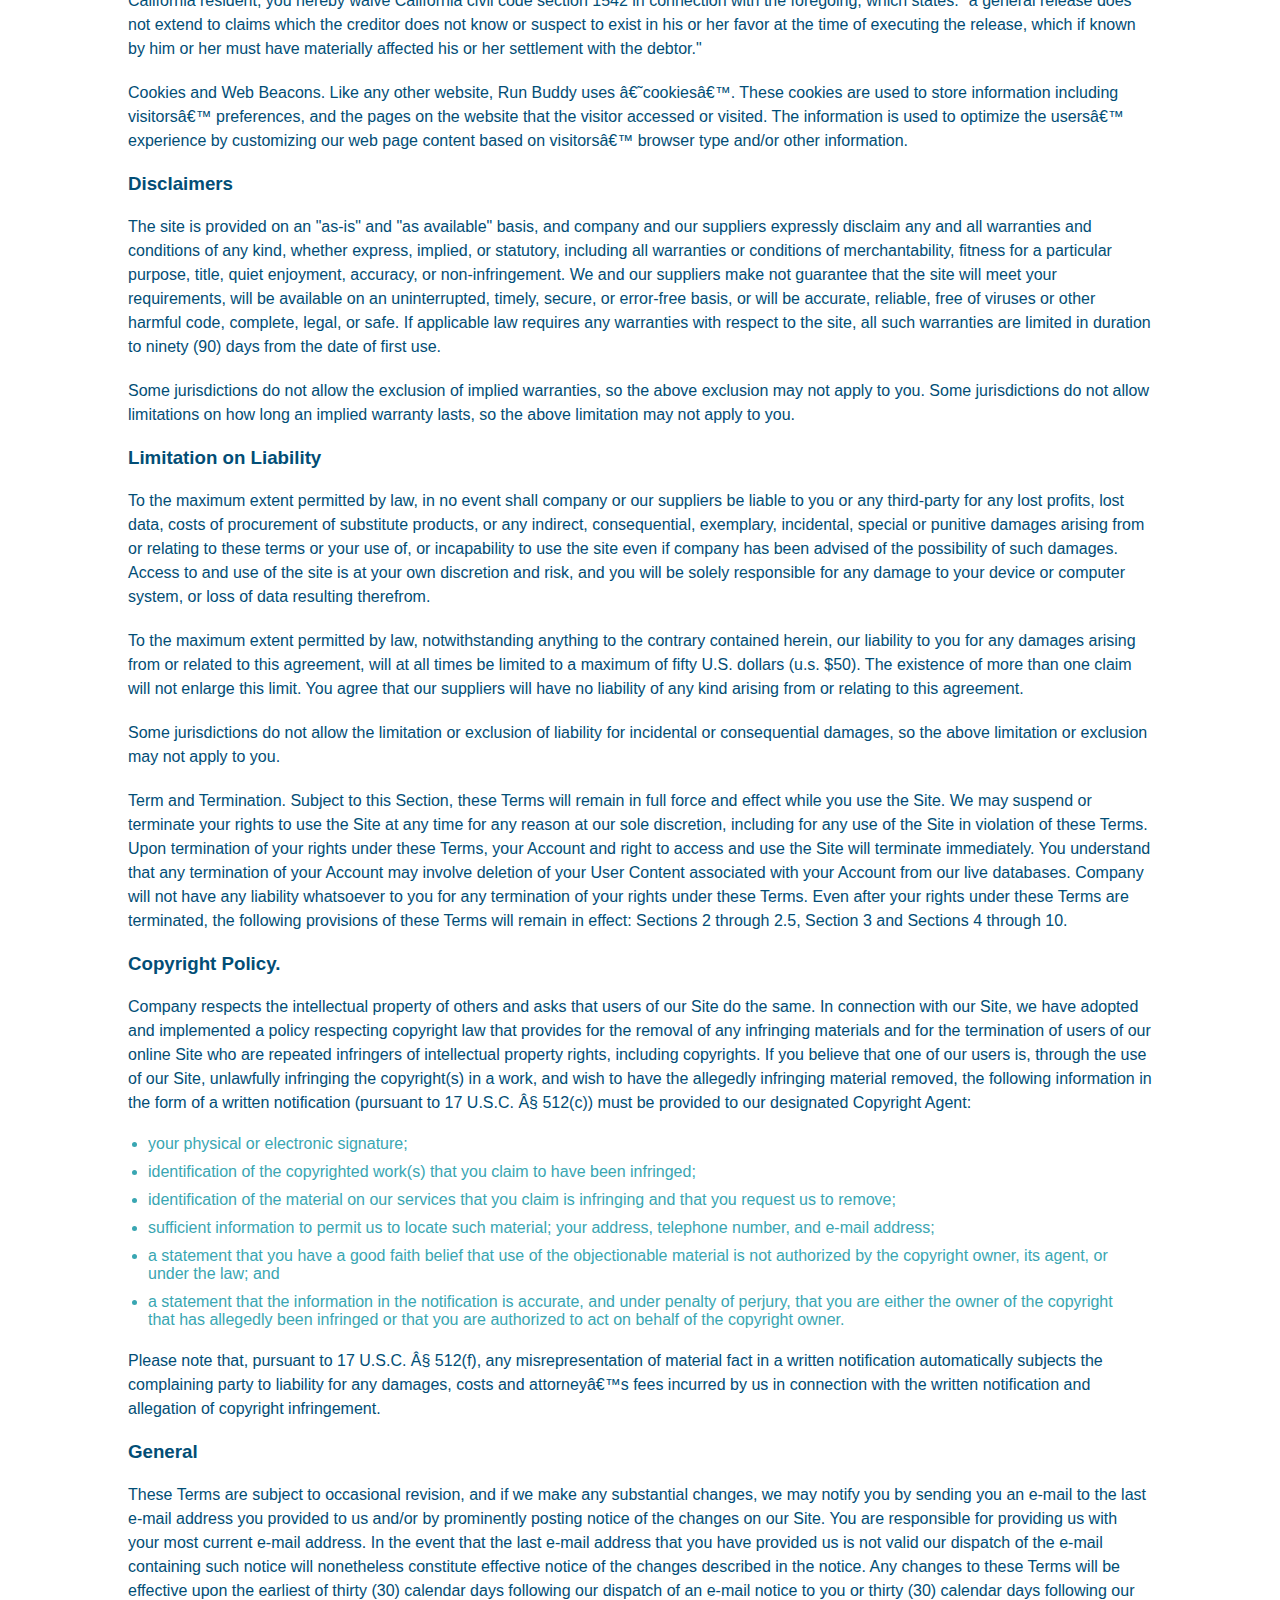
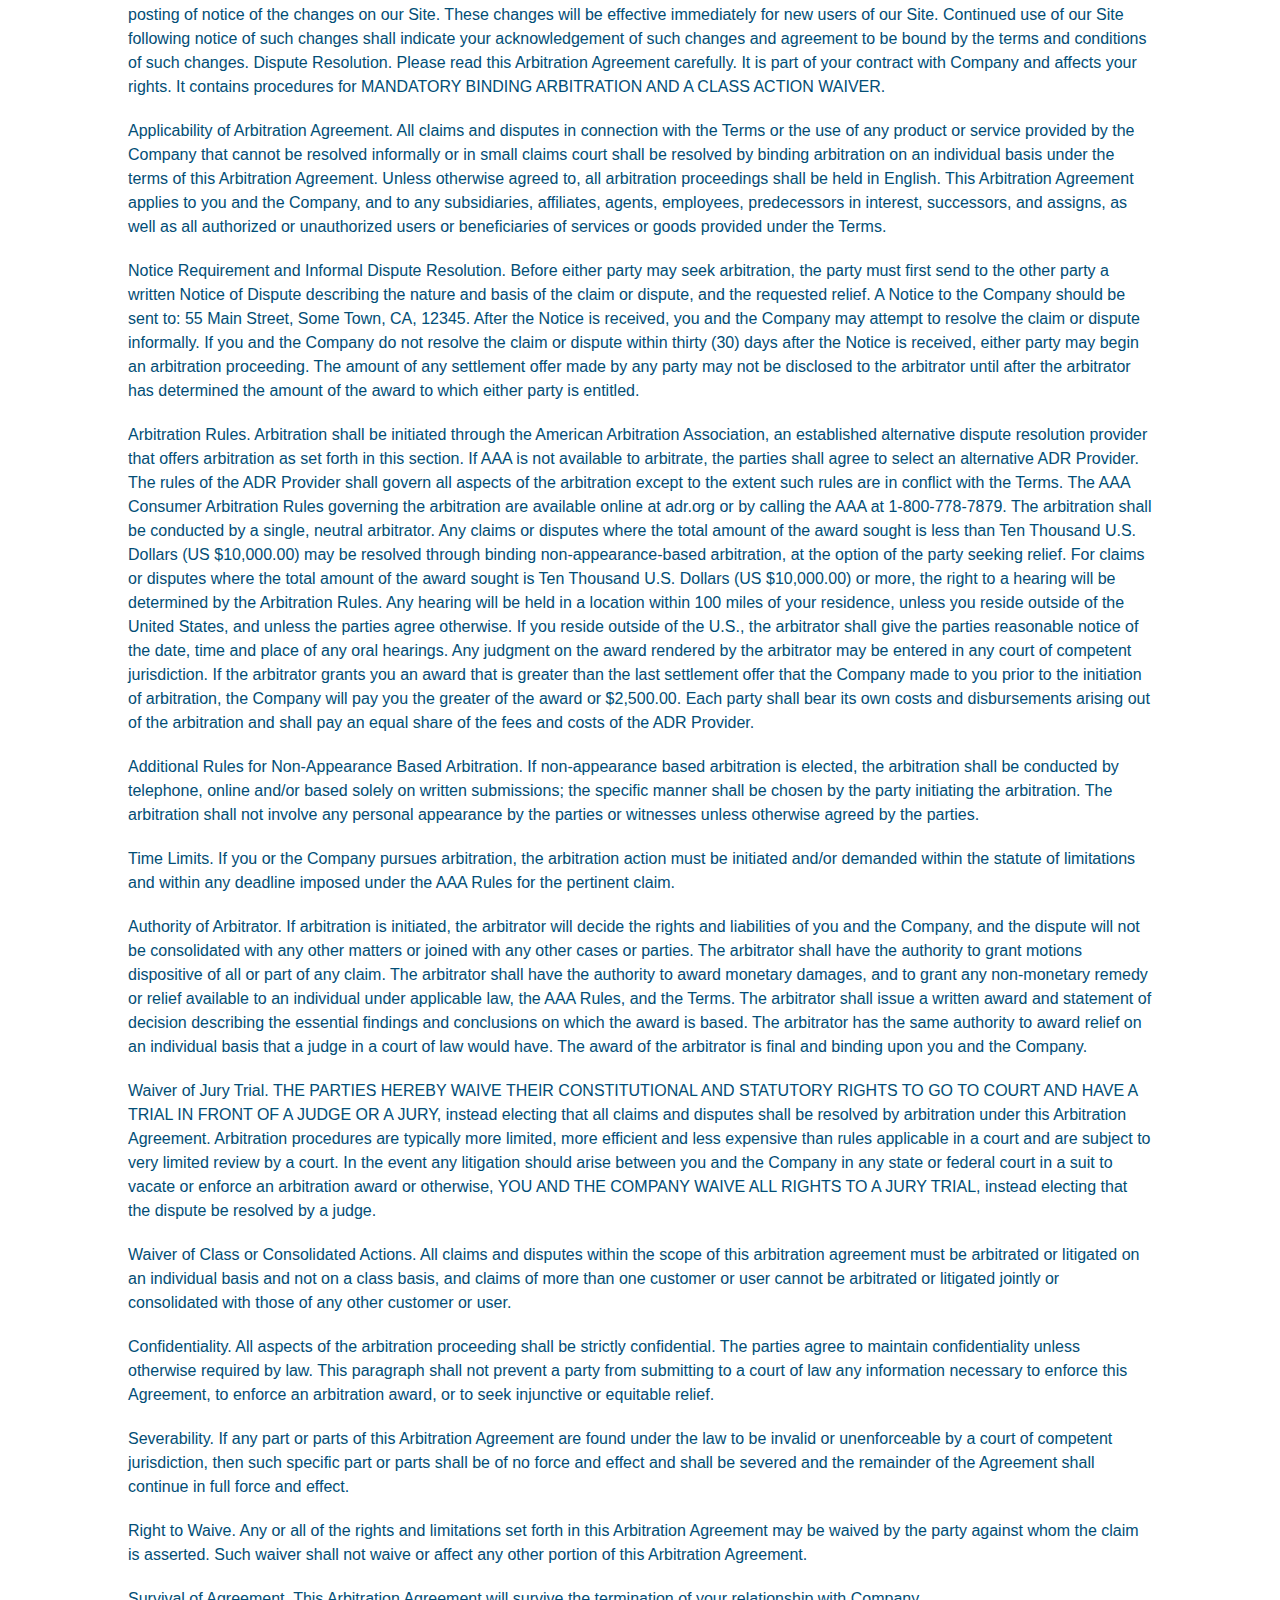
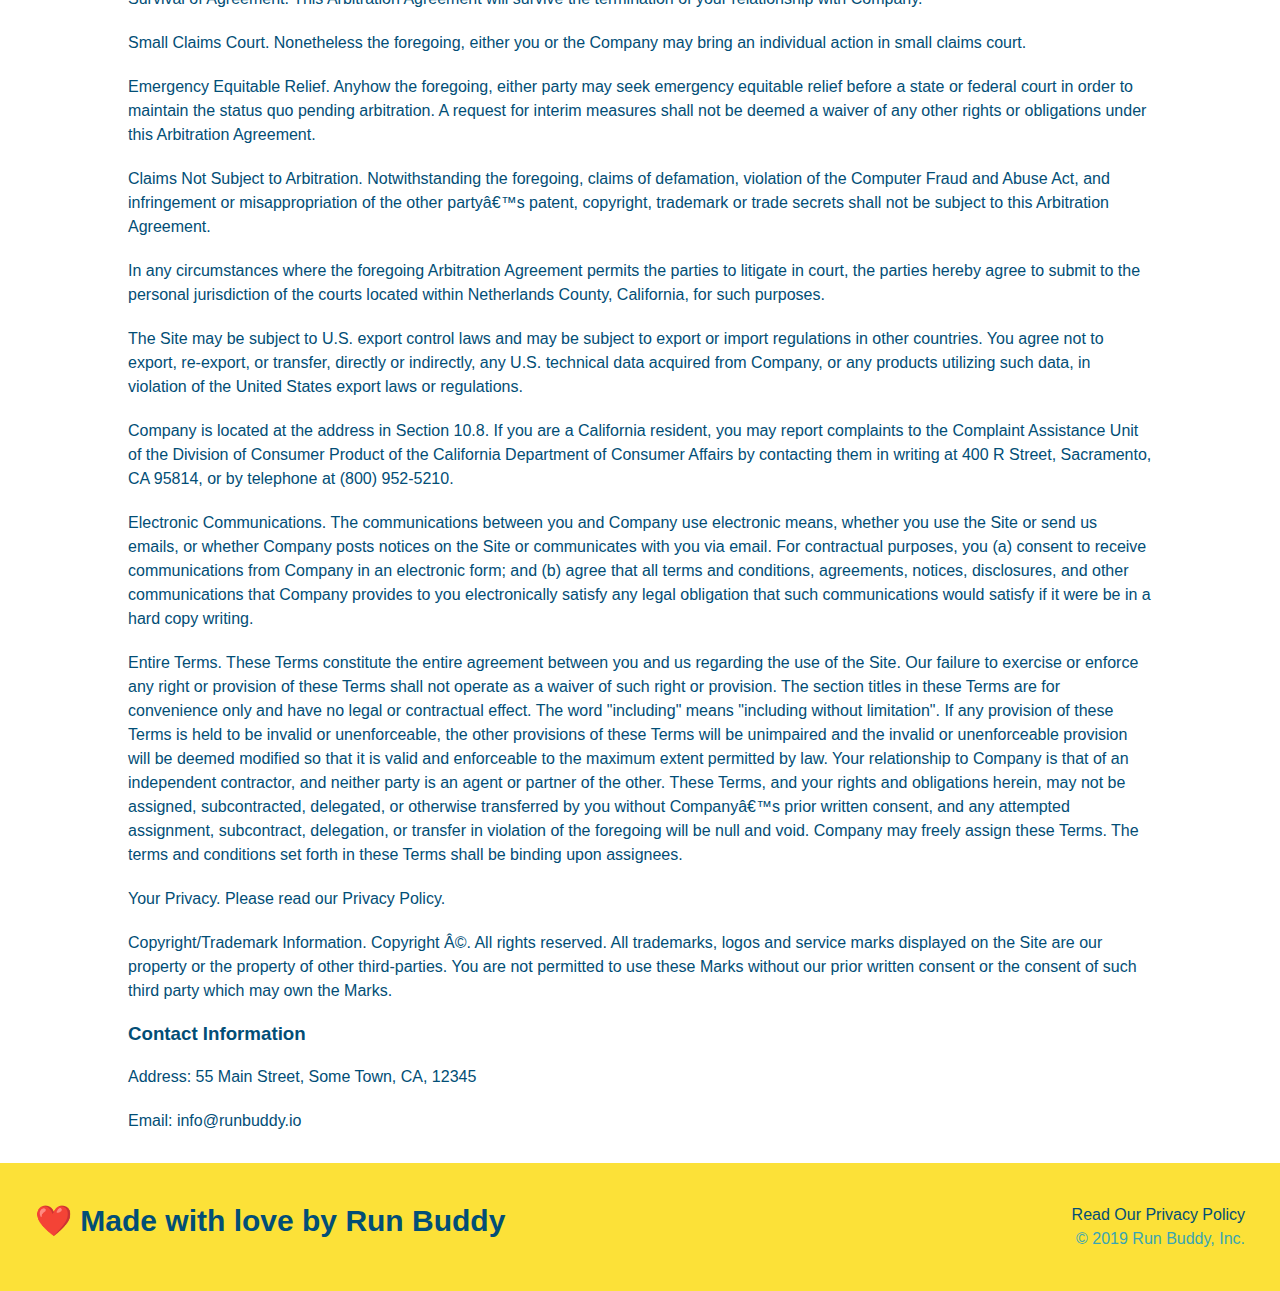
==== commit 359afcf6: "add media queries" ====
--- a/privacy-policy.html
+++ b/privacy-policy.html
@@ -5,6 +5,7 @@
         <title>Privacy Policy - Run Buddy</title>
         <link rel="stylesheet" href="./assets/css/style.css" />
         <link rel="stylesheet" href="./assets/css/secondary-styles.css" />
+        <meta name="viewport" content="width=device-width, initial-scale=1.0" />
     </head>
 
     <header>
--- a/assets/css/style.css
+++ b/assets/css/style.css
@@ -13,13 +13,15 @@
 header {
     padding: 20px 35px;
     background-color: #39a6b2;
+    display: flex;
+    justify-content: space-between;
+    flex-wrap: wrap;
 }
 header h1 {
     font-weight: bold;
     font-size: 36px;
     color: #fce138;
     margin: 0;
-    display: inline;
 }
 
 header a {
@@ -27,30 +29,34 @@
     color: #fce138;
 }
 header nav {
-    float: right;
     margin: 7px 0;
 }
-header nav ul li {
-    display: inline;
+header nav ul {
+    display: flex;
+    flex-wrap: wrap;
+    justify-content: space-between;
+    align-items: center;
+    list-style: none;
 }
 header nav ul li a {
-    margin: 0 30px;
+    padding: 10px 15px;
     font-weight: lighter;
-    font-size: 22px;
+    font-size: 1.55vw;
 }
 footer {
     background: #fce138;
     width: 100%;
     padding: 40px 35px;
+    display: flex;
+    justify-content: space-between;
+    flex-wrap: wrap;
 }
 footer h2 {
-    display: inline;
     color: #024e76;
     font-size: 30px;
     margin: 0;
 }
 footer div {
-    float: right;
     line-height: 1.5;
     text-align: right;
 }
@@ -64,23 +70,36 @@
 /* Hero Style Start */
 .hero {
     background-image: url("../images/hero-bg.jpg");
-    height: 600px;
     background-size: cover;
     background-position: center;
-    position: relative;
+    display: flex;
+    justify-content: center;
+    flex-wrap: wrap;
+    align-items: flex-start;
+}
+.hero-cta {
+    width: 35%;
+    text-align: right;
+    margin: 3.5%;
+    color: #fff;
+    font-size: 18px;
+    line-height: 1.2;
+}
+.hero-cta h2 {
+    font-style: italic;
+    font-size: 55px;
+    color: #fce138;
 }
 
 .hero-form {
     background-color: #fce138;
     padding: 20px;
-    width: 500px;
     color: #024e76;
     border-style: solid;
     border-width: 3px;
     border-color: #024e76;
-    position: absolute;
-    bottom: 120px;
-    right: 140px;
+    width: 40%;
+    margin: 3.5%;
 }
 
 .hero-form h3 {
@@ -115,10 +134,6 @@
 }
 
 /* Hero Style End */
-
-.intro {
-    text-align: center;
-}
 
 
 .intro p {
@@ -127,21 +142,22 @@
     width: 80%;
     font-size: 20px;
     margin: 0 auto;
+    text-align: center;
 }
 
 .steps {
+    background: #fce138;
+}
+
+
+.section-title {
+    font-size: 48px;
+    color: #024e76;
+    border-bottom: 3px solid;
+    padding-bottom: 20px;
     text-align: center;
-    background: #fce138;
-}
-
-
-.section-title {
-    font-size: 55px;
-    color: #024e76;
-    margin-bottom: 35px;
-    padding: 0 100px 20px 100px;
-    display: inline-block;
-    border-bottom: 3px solid;
+    margin: 0 auto 35px auto;
+    width: 50%;
 }
 
 .primary-border {
@@ -152,47 +168,77 @@
     border-color: #39a6b2;
 }
 
-.steps div {
-    margin-bottom: 80px;
-}
-
-.steps img {
-    width: 15%;
-    margin: 10px 0;
-}
-
-.steps h3 {
+
+.step h3 {
     color: #024e76;
     font-size: 46px;
-    margin-top: 10px;
-}
-
-.steps p {
+    flex: 1 30%;
+}
+
+.step-info {
+    flex: 2 70%;
+    display: flex;
+    flex-wrap: wrap;
+    align-items: center;
+}
+
+.step-text p {
     color: #39a6b2;
-    font-size: 23px;
+    font-size: 18px;
+}
+
+.step-text h4 {
+    font-size: 26px;
+    line-height: 1.5;
+    color: #024e76;
+}
+
+.step {
+    margin: 50px auto;
+    padding-bottom: 50px;
+    width: 80%;
+    border-bottom: 1px solid #39a6b2;
+    display: flex;
+    flex-wrap: wrap;
+    align-items: center;
+    justify-content: space-between;
+}
+
+.step-img {
+    flex: 1 12%;
+    margin-right: 20px;
+}
+
+.step-text {
+    flex: 12;
+}
+
+.step-img img {
+    max-width: 100%;
 }
 
 .trainers {
-    text-align: center;
+    width: 100%;
+    margin: 0 auto;
+    display: flex;
+    flex-wrap: wrap;
+    justify-content: space-around;
 }
 
 .trainer {
-    width:900px;
-    margin: 0 auto 30px auto;
+    margin: 20px;
     background: #024e76;
     color: #fce138;
-    overflow: auto;
+    flex: 1;
 }
 
 .trainer img {
-    width: 35%;
-    float: left;
+    width: 100%;
 }
 
 .trainer-bio {
-    padding: 35px;
-    float: left;
-    width: 65%;
+    padding: 25px;
+    line-height: 1.3;
 }
 
 .text-left {
@@ -203,25 +249,26 @@
     text-align: right;
 }
 
+.flex-row {
+    display: flex;
+}
+
 .trainer-bio h3 {
-    font-size: 32px;
-    margin-bottom: 8px;
+    font-size: 28px;
 }
 
 .trainer-bio h4 {
     font-weight: lighter;
-    font-size: 26px;
-    margin-bottom: 25px;
+    font-size: 22px;
+    margin-bottom: 15px;
 }
 
 .trainer-bio p {
     font-size: 17px;
-    line-height: 1.3;
 }
 
 .contact {
     background-color: #024e76;
-    text-align: center;
 }
 
 .contact h2 {
@@ -229,16 +276,18 @@
 }
 
 .contact-info iframe {
-    width: 400px;
     height: 400px;
 }
 
-.contact-info div {
-    width: 410px;
-    display: inline-block;
-    vertical-align: top;
-    text-align: left;
-    margin: 30px 0 0 60px;
+.contact-info {
+    display: flex;
+    justify-content: space-between;
+    flex-wrap: wrap;
+}
+
+.contact-info > * {
+    flex: 1;
+    margin: 15px;
 }
 
 .contact-info h3 {
@@ -250,10 +299,46 @@
     margin: 20px 0;
     line-height: 1.5;
     color: white;
-    font-size: 20px;
+    font-size: 16px;
     font-style: normal;
 }
 
 .contact-info a {
     color: #fce138;
+}
+
+.contact-form input, .contact-form textarea {
+    border: 1px solid #024e76;
+    display: block;
+    padding: 7px 15px;
+    font-size: 16px;
+    color: #024e76;
+    width: 100%;
+    margin-bottom: 15px;
+    margin-top: 5px;
+}
+
+.contact-form button {
+    width: 100%;
+    border: none;
+    background: #fce138;
+    color: #024e76;
+    text-align: center;
+    padding: 15px 0;
+    font-size: 16px;
+}
+
+/* MEDIA QUERY FOR SMALLER DESKTOP SCREENS AND SMALLER */
+@media screen and (max-width: 980px) {
+    
+}
+
+/*MEDIA QUERY FOR TABLETS AND SMALLER */
+@media screen and (max-width: 768px) {
+   
+}
+
+/* MEDIA QUERY FOR MOBILE PHONES AND SMALLER */
+@media screen and (max-width: 575px) {
+    
 }